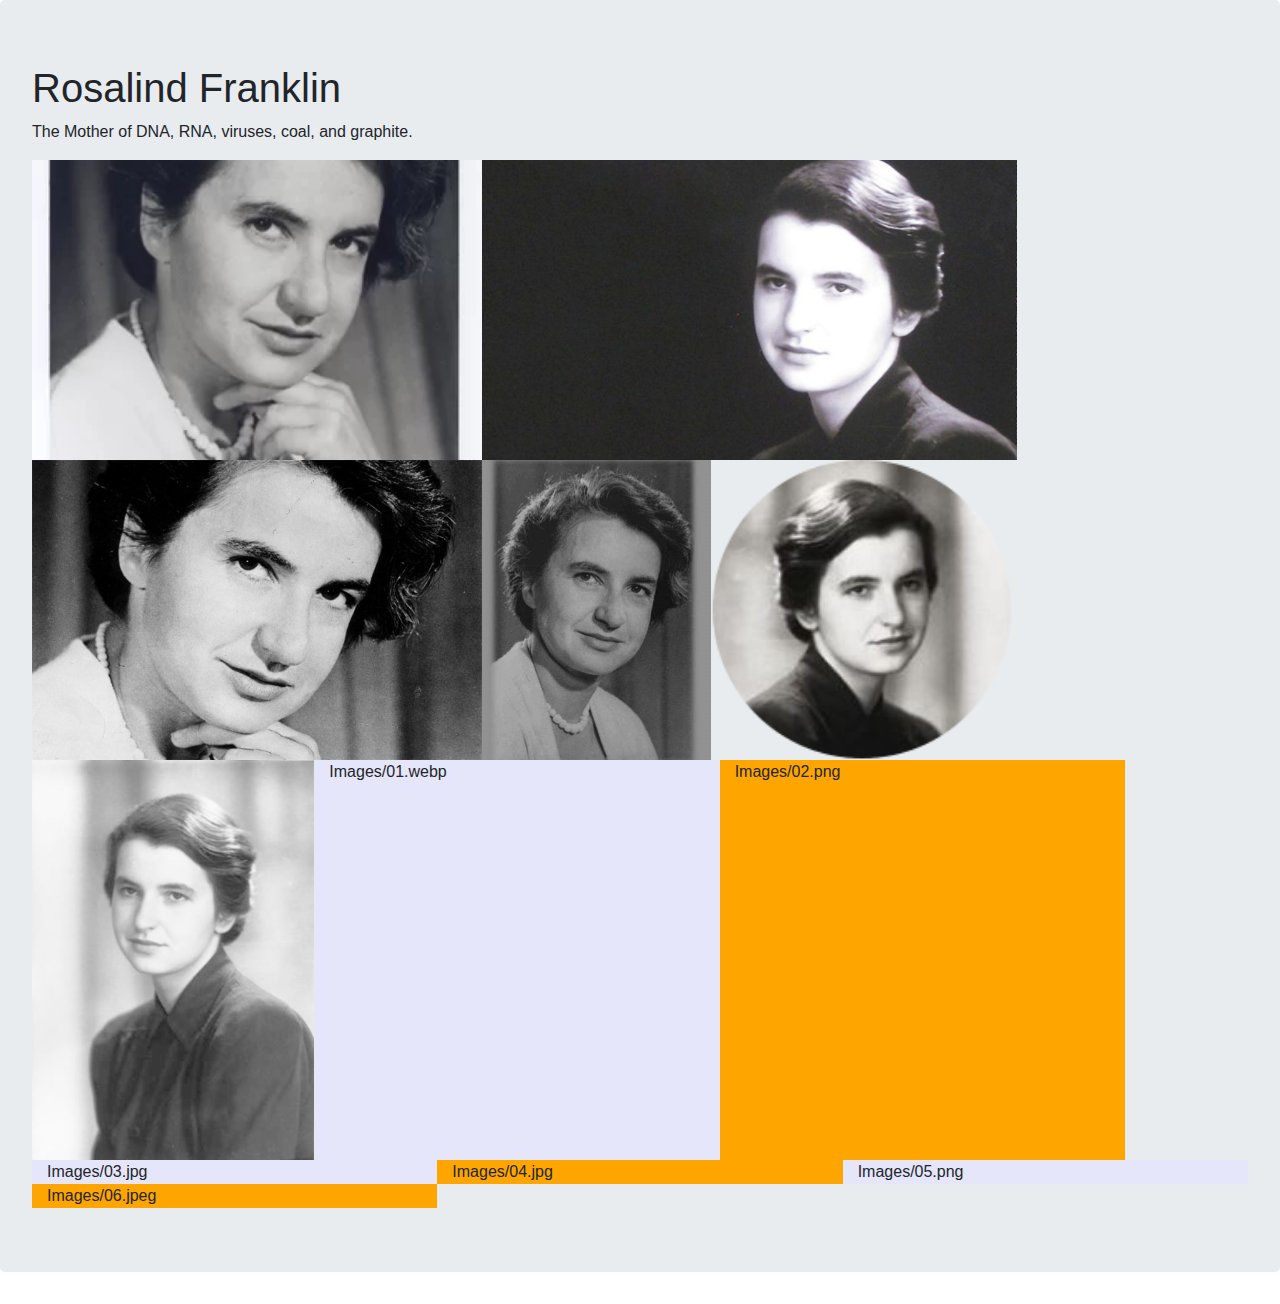
==== tributeCite/index.html @ 6fef0a70 "First Commit" ====
<DOCTYPE html>
<html>    
     <head>
        <!-- Latest compiled and minified CSS -->
        <link rel="stylesheet" href="https://maxcdn.bootstrapcdn.com/bootstrap/4.2.1/css/bootstrap.min.css">

        <!-- jQuery library -->
        <script src="https://ajax.googleapis.com/ajax/libs/jquery/3.3.1/jquery.min.js"></script>

        <!-- Popper JS -->
        <script src="https://cdnjs.cloudflare.com/ajax/libs/popper.js/1.14.6/umd/popper.min.js"></script>

        <!-- Latest compiled JavaScript -->
    <script src="https://maxcdn.bootstrapcdn.com/bootstrap/4.2.1/js/bootstrap.min.js"></script>
<title>
 
</title>
     </head>
<body>

</body>
    <div class="jumbotron">
  <h1>Rosalind Franklin</h1> 
  <p>The Mother of DNA, RNA, viruses, coal, and graphite.</p>
    <div class="container-fluid">
      <div class="row">
      <img src="Images/01.webp" alt= "Picture of Rosalind Franklin" height=300px;>
      <img src="Images/02.png"  alt= "Picture of Rosalind Franklin" height=300px;>
      <img src="Images/03.jpg"  alt= "Picture of Rosalind Franklin" height=300px;>
      <img src="Images/04.jpg"  alt= "Picture of Rosalind Franklin" height=300px;>
      <img src="Images/05.png"  alt= "Picture of Rosalind Franklin" height=300px;>
      <img src="Images/06.jpeg" alt= "Picture of Rosalind Franklin" height=400px;>
  
    <div class="col-lg-4" style="background-color:lavender;">Images/01.webp</div>
    <div class="col-lg-4" style="background-color:orange;">Images/02.png</div>
    <div class="col-lg-4" style="background-color:lavender;">Images/03.jpg</div>
    <div class="col-lg-4" style="background-color:orange;">Images/04.jpg</div>
    <div class="col-lg-4" style="background-color:lavender;">Images/05.png</div>
    <div class="col-lg-4" style="background-color:orange;">Images/06.jpeg</div>
   
  </div>
</div>
</html>
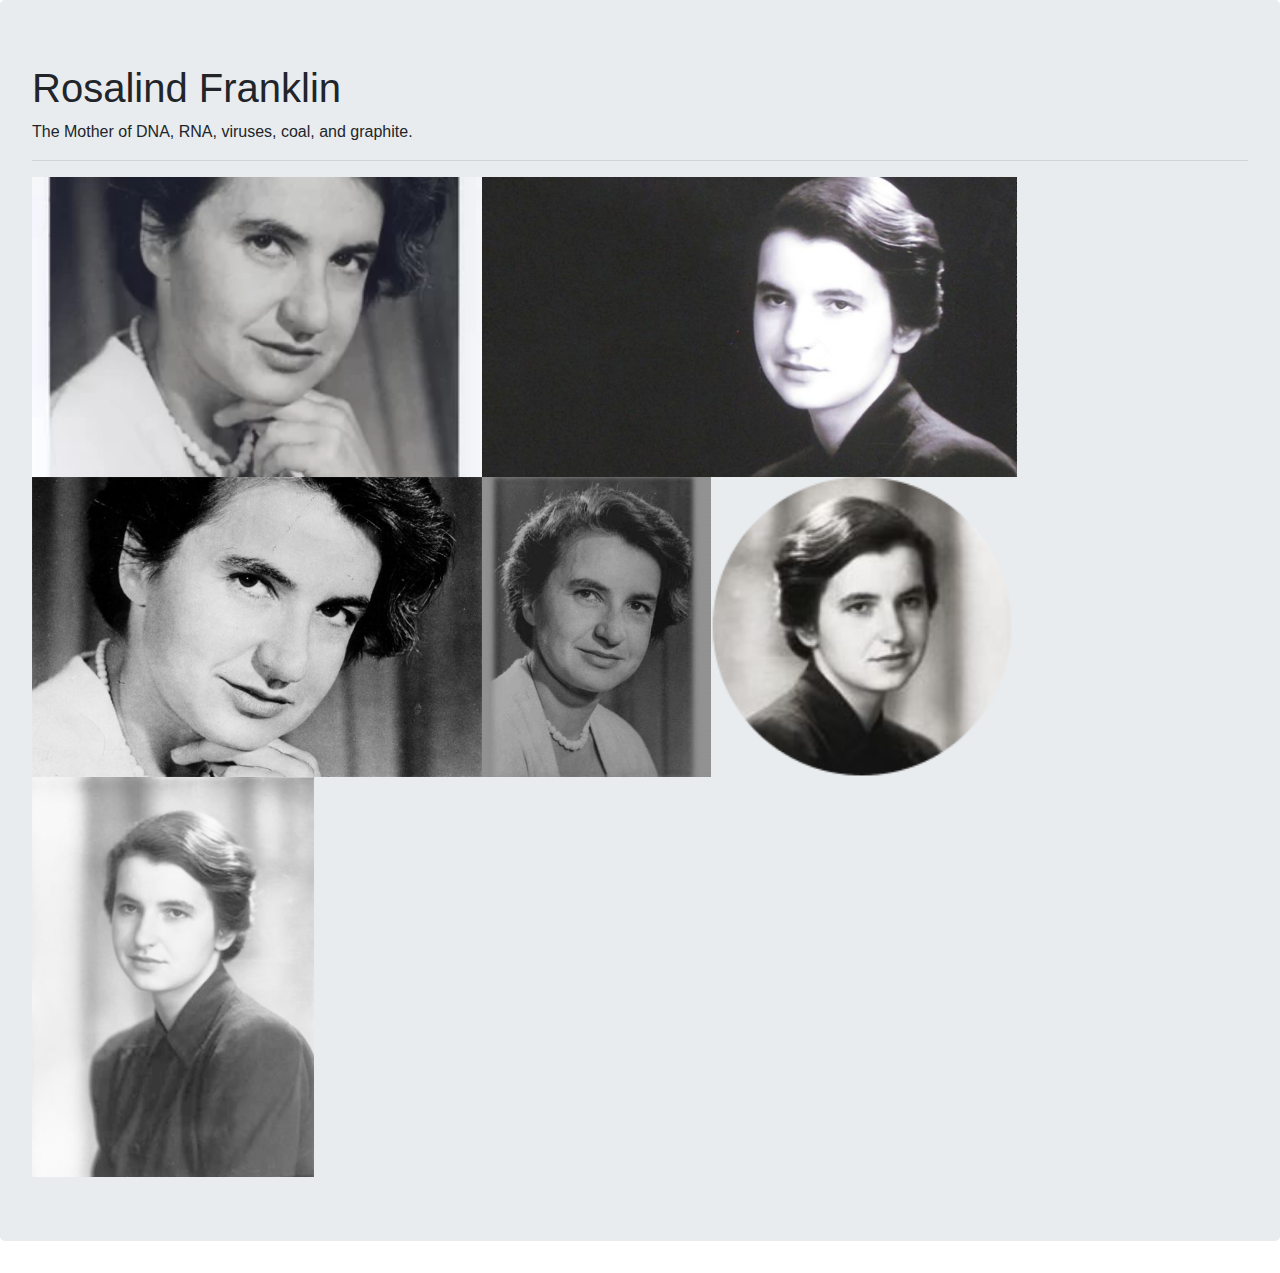
==== commit 9b0358c4: "First commit" ====
--- a/tributeCite/index.html
+++ b/tributeCite/index.html
@@ -12,16 +12,16 @@
 
         <!-- Latest compiled JavaScript -->
     <script src="https://maxcdn.bootstrapcdn.com/bootstrap/4.2.1/js/bootstrap.min.js"></script>
-<title>
+            <title>
  
-</title>
+            </title>
      </head>
-<body>
-
-</body>
+    <body>
+        
     <div class="jumbotron">
   <h1>Rosalind Franklin</h1> 
   <p>The Mother of DNA, RNA, viruses, coal, and graphite.</p>
+  <hr>
     <div class="container-fluid">
       <div class="row">
       <img src="Images/01.webp" alt= "Picture of Rosalind Franklin" height=300px;>
@@ -30,13 +30,8 @@
       <img src="Images/04.jpg"  alt= "Picture of Rosalind Franklin" height=300px;>
       <img src="Images/05.png"  alt= "Picture of Rosalind Franklin" height=300px;>
       <img src="Images/06.jpeg" alt= "Picture of Rosalind Franklin" height=400px;>
-  
-    <div class="col-lg-4" style="background-color:lavender;">Images/01.webp</div>
-    <div class="col-lg-4" style="background-color:orange;">Images/02.png</div>
-    <div class="col-lg-4" style="background-color:lavender;">Images/03.jpg</div>
-    <div class="col-lg-4" style="background-color:orange;">Images/04.jpg</div>
-    <div class="col-lg-4" style="background-color:lavender;">Images/05.png</div>
-    <div class="col-lg-4" style="background-color:orange;">Images/06.jpeg</div>
+       </body>  
+        
    
   </div>
 </div>
